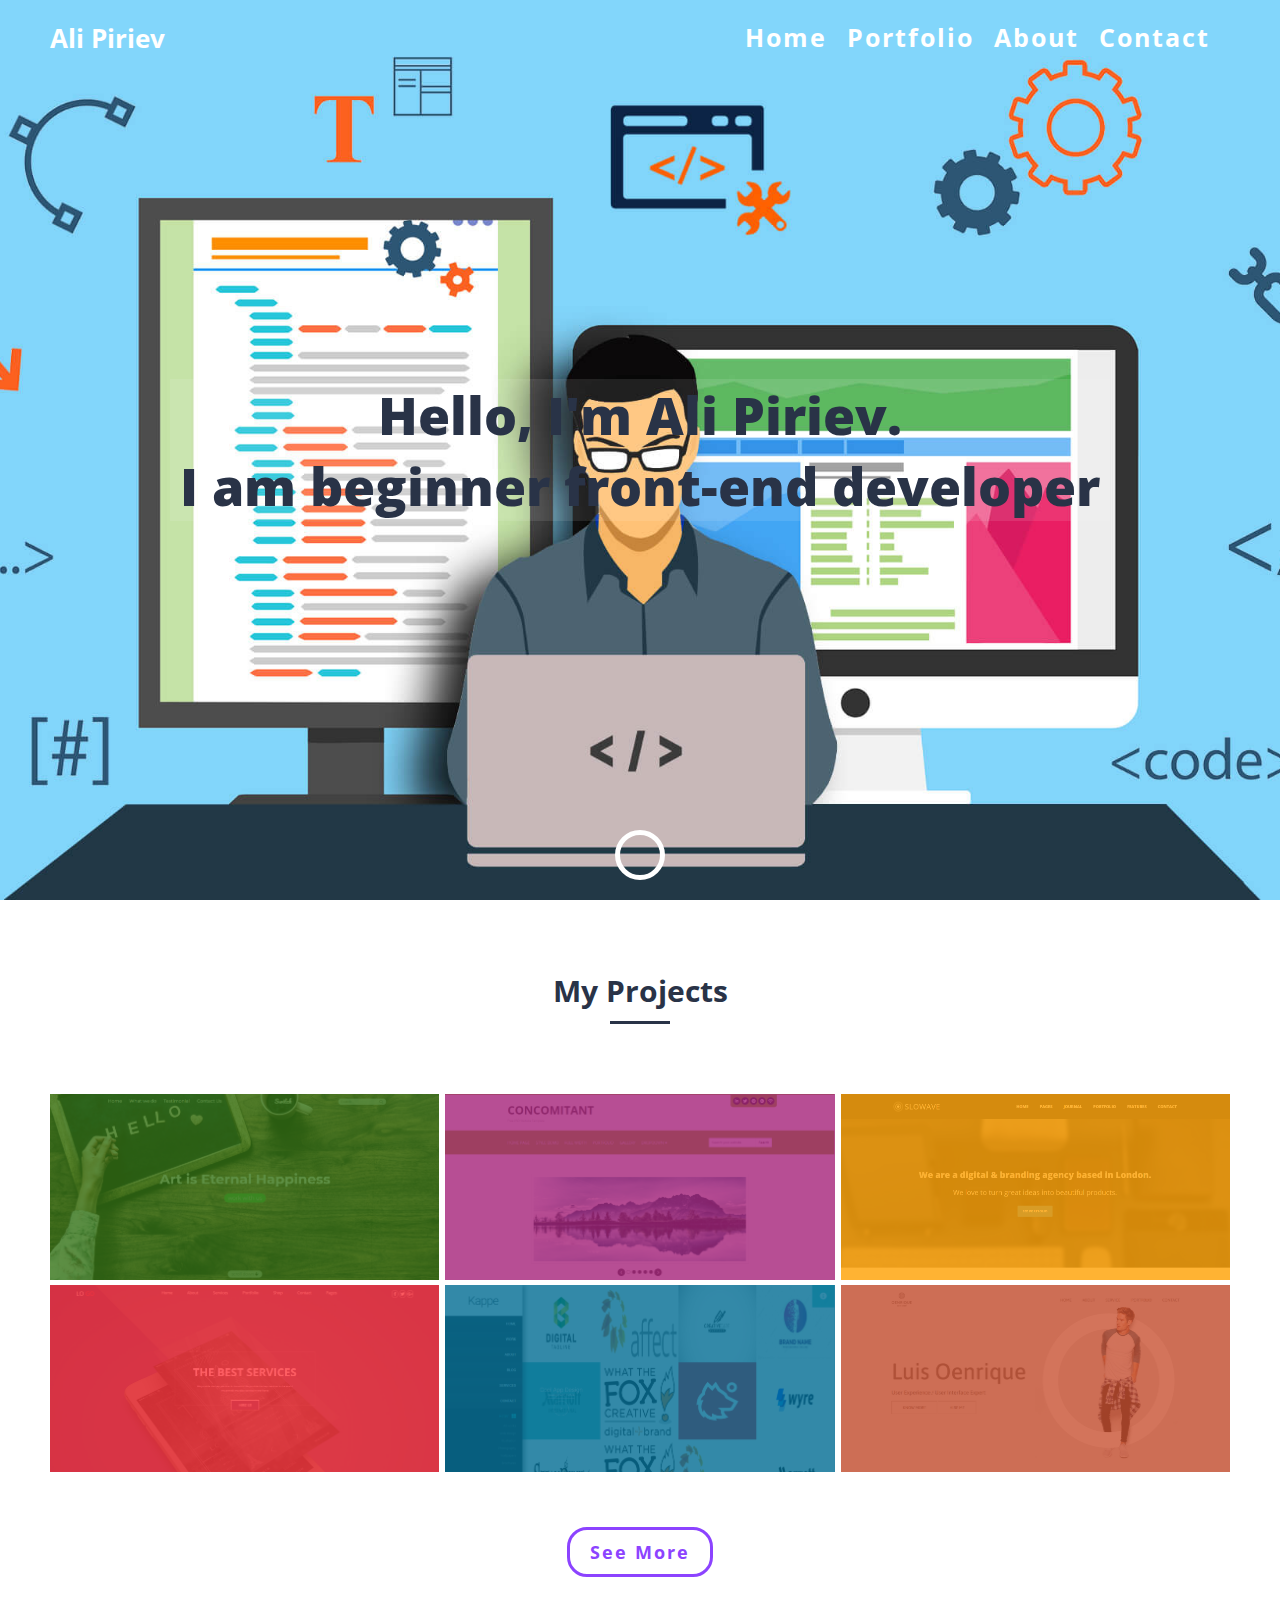
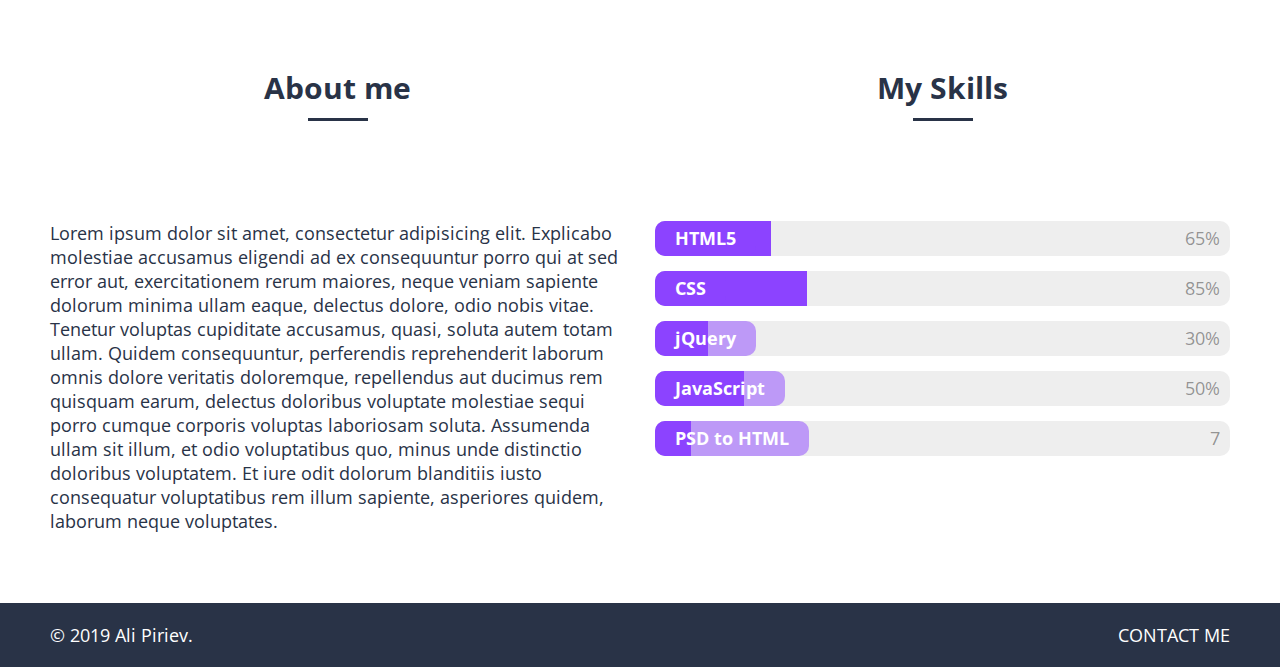
==== index.html @ 8afa1a39 "add new web page" ====
<!DOCTYPE html>
<html lang="en">
<head>
	<meta charset="UTF-8">
	<title>Portfolio</title>
	<link rel="stylesheet" type="text/css" href="style.css">
	<link rel="stylesheet" href="https://use.fontawesome.com/releases/v5.8.1/css/all.css" integrity="sha384-50oBUHEmvpQ+1lW4y57PTFmhCaXp0ML5d60M1M7uH2+nqUivzIebhndOJK28anvf" crossorigin="anonymous">
	<link href="https://fonts.googleapis.com/css?family=Open+Sans:400,400i,600,600i,700,700i,800,800i" rel="stylesheet">
	<meta name="viewport" content="width=device-width, initial-scale=1">
</head>
<body>
	
	<header class="container">
		<div class="header-top">
			<a href="#" class="logo-link">Ali Piriev</a>
			<div class="toggle">
				<span></span>
				<span></span>
				<span></span>
				<span></span>
			</div>
			<nav class="top-nav">
				<a href="index.html" class="nav-link">Home</a>
				<a href="#prtf" class="nav-link">Portfolio</a>
				<a href="#abt" class="nav-link">About</a>
				<a href="contact.html" class="nav-link">Contact</a>
			</nav>
		</div>
		<nav class="open-nav">
			<a href="index.html" class="nav-link">Home</a>
			<a href="#prtf" class="nav-link">Portfolio</a>
			<a href="#abt" class="nav-link">About</a>
			<a href="contact.html" class="nav-link">Contact</a>
		</nav>
	</header>
	
	<section class="home">
		<h1>Hello, I'm Ali Piriev.<br>I am beginner front-end developer</h1>
		<button class="scroll-btn scroll-down" tittle="got to down"><i class="fas fa-angle-down"></i></button>
	</section>

	<section class="portfolio container" id="prtf">
		<h2>My Projects</h2>
		<div class="portfolio-list">
			<div class="portfolio-item">
				<img src="img/Untitledddd.png">
				<a href="https://codepen.io/ali-piriev/full/axgxPW" class="portfolio-link" target="_blank">Visit Website</a>
				<div class="portfolio-overlay"></div>
			</div>
			<div class="portfolio-item">
				<img src="img/portf-img-7.png">
				<a href="https://codepen.io/ali-piriev/full/byVWJj" class="portfolio-link" target="_blank">Visit Website</a>
				<div class="portfolio-overlay"></div>
			</div>
			<div class="portfolio-item">
				<img src="img/portf-img-4.png">
				<a href="https://codepen.io/ali-piriev/full/wZEmBW" class="portfolio-link" target="_blank">Visit Website</a>
				<div class="portfolio-overlay"></div>
			</div>
			<div class="portfolio-item">
				<img src="img/portf-img-2.png">
				<a href="https://codepen.io/ali-piriev/full/bJxYOY" class="portfolio-link" target="_blank">Visit Website</a>
				<div class="portfolio-overlay"></div>
			</div>
			<div class="portfolio-item">
				<img src="img/portf-img-3.png">
				<a href="https://codepen.io/ali-piriev/full/QPVQbL" class="portfolio-link" target="_blank">Visit Website</a>
				<div class="portfolio-overlay"></div>
			</div>
			<div class="portfolio-item">
				<img src="img/portf-img-5.png">
				<a href="https://codepen.io/ali-piriev/full/QPVqgj" class="portfolio-link" target="_blank">Visit Website</a>
				<div class="portfolio-overlay"></div>
			</div>
			<div class="portfolio-item">
				<img src="img/portf-img-6.png">
				<a href="https://codepen.io/ali-piriev/full/vMzpeJ" class="portfolio-link" target="_blank">Visit Website</a>
				<div class="portfolio-overlay"></div>
			</div>
			<div class="portfolio-item">
				<img src="img/portf-img-1.png">
				<a href="https://codepen.io/ali-piriev/full/vMzdLa" class="portfolio-link" target="_blank">Visit Website</a>
				<div class="portfolio-overlay"></div>
			</div>
			<div class="portfolio-item">
				<img src="img/portf-img-3.png">
				<a href="#" class="portfolio-link" target="_blank">Visit Website</a>
				<div class="portfolio-overlay"></div>
			</div>
			
		</div>
		<div>
			<a class="portfolio-btn" id="more" onclick="seeBtn('more')">See More</a>
			<a class="portfolio-btn" id="less" onclick="seeBtn('less')">See Less</a>
		</div>
	</section>

	<section class="about container" id="abt">
		<div>
			<h2>About me</h2>
			<p>Lorem ipsum dolor sit amet, consectetur adipisicing elit. Explicabo molestiae accusamus eligendi ad ex consequuntur porro qui at sed error aut, exercitationem rerum maiores, neque veniam sapiente dolorum minima ullam eaque, delectus dolore, odio nobis vitae. Tenetur voluptas cupiditate accusamus, quasi, soluta autem totam ullam. Quidem consequuntur, perferendis reprehenderit laborum omnis dolore veritatis doloremque, repellendus aut ducimus rem quisquam earum, delectus doloribus voluptate molestiae sequi porro cumque corporis voluptas laboriosam soluta. Assumenda ullam sit illum, et odio voluptatibus quo, minus unde distinctio doloribus voluptatem. Et iure odit dolorum blanditiis iusto consequatur voluptatibus rem illum sapiente, asperiores quidem, laborum neque voluptates.	
			</p>
		</div>
		<div>
			<h2>My Skills</h2>
			<div class="skillbar-container">
				<div class="skillbar" data-percent="65%">
					<div class="skillbar-title">HTML5</div>
					<div class="skillbar-bar" ></div>
					<div class="skillbar-percent">65%</div>
				</div>
				<div class="skillbar" data-percent="85%">
					<div class="skillbar-title">CSS</div>
					<div class="skillbar-bar" ></div>
					<div class="skillbar-percent">85%</div>
				</div>
				<div class="skillbar" data-percent="30%">
					<div class="skillbar-title">jQuery</div>
					<div class="skillbar-bar" ></div>
					<div class="skillbar-percent">30%</div>
				</div>
				<div class="skillbar" data-percent="50%">
					<div class="skillbar-title">JavaScript</div>
					<div class="skillbar-bar" ></div>
					<div class="skillbar-percent">50%</div>
				</div>
				<div class="skillbar" data-percent="20%">
					<div class="skillbar-title">PSD to HTML</div>
					<div class="skillbar-bar" ></div>
					<div class="skillbar-percent"><p class="count">20</p></div>
				</div>
			</div>
		</div>
	</section>
	
	<footer>
		<div class="footer container">
			<p>© 2019 Ali Piriev.</p>
			<a href="contact.html">Contact me</a>
		</div>
	</footer>
	
	<button class="scroll-btn scroll-top"><i class="fas fa-angle-up"></i></button>
	<script src="https://cdnjs.cloudflare.com/ajax/libs/jquery/3.4.0/jquery.min.js"></script>
	<script type="text/javascript" src="script.js"></script>
	<script type="text/javascript" src="seeBtn.js"></script>
</body>
</html>
---- style.css ----
/*
rgb(45, 86, 116)  - black blue
rgb(223, 224, 233) - gray white
rgb(17, 169, 221) - blue
*/
*{
	padding: 0;
	margin: 0;
	box-sizing: border-box;
}
body{
	font-size: 18px;
	font-family: 'Open Sans', sans-serif;
	color: rgb(41, 51, 71);
}
h1{
	font-size: 52px;
	font-weight: 800;
	color: rgb(41, 51, 71);
	padding: 0 10px;
	background-color: rgba(255,255,255,0.1);
}
h2{
	text-align: center;
	margin-bottom: 20px;
	color: rgb(41, 51, 71);
	font-size: 30px;
	font-weight: bold;
}
h2:after{
	content: '';
	display: block;
	width: 60px;
	height: 3px;
	background-color: rgb(41, 51, 71);
	margin: 10px auto 0;
}
.container{
	width: 100%;
	max-width: 1366px;
	margin: 0 auto;
	padding: 20px 50px;
}

.scroll-btn{
	outline: none;
	cursor: pointer;
	font-size: 30px;
	color: rgb(223, 224, 233);
	height: 50px;
	width: 50px;
	border-radius: 50%;
	background-color: rgba(0,0,0,0);
}
.scroll-down{
	position: absolute;
	bottom: 20px;
	left: 50%;
	color: #fff;
	border:5px solid #fff;
	transform: translate(-50%,0);
	transition: 0.5s;
}
.scroll-down:hover{
	color: rgb(140, 67, 255);
	border:5px solid rgb(140, 67, 255);
}
.scroll-top{
	display: none;
	position: fixed;
	color: rgb(140, 67, 255);
	border:5px solid rgb(140, 67, 255);
	bottom: 80px;
	right: 50px;
	z-index: 99;
}

/*Home*/
.home{
	position: relative;
	height: 100vh;
	display: flex;
	justify-content: center;
	align-items: center;
	text-align: center;
	background-image: url(img/header-bg.jpg);
	background-size: cover;
	background-position: center;
	background-repeat: no-repeat;
}

/*Header*/
header{
	position: absolute;
	top: 0;
	left: 0;
	bottom: 0;
	right: 0;
	z-index: 99;
	height: 80px;
	transition: 2s;

	display: flex;
	flex-direction: column;
	justify-content: space-between;
}
.header-open{
	height: 100vh;
	background-color: rgba(140, 67, 255,0.9);
}
.header-top{
	display: flex;
	justify-content: space-between;
}
.logo-link{
	font-size: 26px;
	text-decoration: none;
	color: #fff;
	font-weight: bold;
}
.toggle{
	display: none;
	width: 45px;	
	height: 35px;
	position: relative;
	cursor: pointer;
}
.toggle span{
	display: block;
	position: absolute;
	height: 9px;
	width: 100%;
	background: #fff;
	border-radius: 9px;	
	left: 0;
	transform: rotate(0deg);
	transition: 2s ease-in-out;
}
.toggle span:nth-child(1){
	top: 0;
}
.toggle span:nth-child(2), .toggle span:nth-child(3){
	top: 13px;
}
.toggle span:nth-child(4){
	top: 26px;
}
.toggle-open .toggle span:nth-child(1){
	top: 18px;
	width: 0%;
	left: 50%;
}
.toggle-open .toggle span:nth-child(2){
	transform: rotate(45deg);
}
.toggle-open .toggle span:nth-child(3){
	transform: rotate(-45deg);
}
.toggle-open .toggle span:nth-child(4){
	top: 18px;
	width: 0%;
	left: 50%;
}

.top-nav{
	display: flex;
}
.nav-link{
	text-decoration: none;
	display: block;
	text-align: center;
	color: #fff;
	font-size: 25px;
	font-weight: bold;
	letter-spacing: 2px;
	transition: 1s;
}
.nav-link:hover{
	color: rgb(140, 67, 255);
}
.top-nav .nav-link{
	margin-right: 20px;
}
.open-nav{
	display: none;
	margin-bottom: 50%;
	transform: translate(0,-25%);
}
.open-nav .nav-link{
	margin-bottom: 20px;
}
.open-nav .nav-link:hover{
	color:rgba(255,255,255,0.5);
}
/*Portfolio*/
.portfolio{
	display: flex;
	flex-direction: column;
	justify-content: space-between;
	align-items: center;
	margin-top: 50px;
}


.portfolio-list{
	display: flex;
	justify-content: space-between;
	flex-wrap: wrap;
	margin: 50px 0;
}
.portfolio-item{
	display: none;
	position: relative;
	width:calc( (100% / 3) - 4px);
	margin-bottom: 5px;
	cursor: pointer;
}
.portfolio-item img{
	display: block;
	width: 100%;
	height: 100%;
}
.portfolio-overlay{
	position: absolute;
	top: 0;
	bottom: 0;
	left: 0;
	right: 0;
	z-index: 10;
}
.portfolio-item:hover .portfolio-overlay{
	display: none;
}
.portfolio-item:hover .portfolio-link{
	display: block;
}

.portfolio-link{
	position: absolute;
	display: none;
	bottom: 20px;
	left: 50%;
	transform: translate(-50%,0);
	padding: 10px 20px;
	background-color: #fff;
	border: 3px solid rgb(140, 67, 255);
	color:rgb(140, 67, 255);
	border-radius: 20px;
	text-decoration: none;
	letter-spacing: 2px;
	font-weight: bold;
	transition: 1s;
}
.portfolio-link:hover{
	background-color: rgb(140, 67, 255);
	color: #fff;
}
.portfolio-btn{
	cursor: pointer;
	font-weight: bold;
	padding: 10px 20px;
	letter-spacing: 2px;
	font-weight: bold;
	border: 3px solid rgb(140, 67, 255);
	color: rgb(140, 67, 255);
	border-radius: 20px;
	transition: 1s;
}
.portfolio-btn:hover{
	background-color: rgb(140, 67, 255);
	color: #fff;
}


/*About me*/
.about{
	display: flex;
}
.about > div{
	width: 50%;
	padding: 50px 0;
}
.about > div:first-child{
	margin-right: 	30px;
}
.about h2{
	margin-bottom: 100px;
}
.skillbar{
	position: relative;
	width: 100%;
	display: block;
	margin-bottom: 15px;
	background-color: #eee;
	transition: 0.4s linear;
	transition-property: width, background-color;
	border-radius: 10px;
}
.skillbar-title{
	position:absolute;
	top: 0;
	left: 0;
	font-weight: bold;
	color: #fff;
	background-color: rgba(140, 67, 255,0.5);
	line-height: 35px;
	padding: 0 20px;
	border-radius: 10px;
}

.skillbar-bar{
	height: 35px;
	width: 0;
	background: rgb(140, 67, 255) ;
	border-top-left-radius: 10px;
	border-bottom-left-radius: 10px;
}
.skillbar-percent{
	position: absolute;
	right: 10px;
	top: 0;
	height: 35px;
	line-height: 35px;
	color: rgba(0,0,0,0.4);
}
.makeup{
	display: flex;
	align-items: center;
}

footer{

	background-color: rgb(41, 51, 71);
}
.footer{
	display: flex;	
	justify-content: space-between;
	align-items: center;
}
footer p{
	color: #fff;
}
footer a{
	text-transform: uppercase;
	text-decoration: none;
	color: #fff;
}
footer a:hover{
	color: rgb(140, 67, 255);
}



/*Contact*/
.contact{
	background-color: rgba(210, 77, 87,0.9);
	height: 100vh;
	display: flex;
	flex-direction: column;
	justify-content: center;
	align-items: center;
	color: #fff;
}

.contact .top-nav .nav-link:hover{
	color: #fff;
	padding-bottom: 10px;
	border-bottom: 2px solid #fff;
}
.contact h2{
	font-size: 65px;
	color: #fff;
}
.contact h2:after{
	background-color: #fff;
	width: 150px;
}
.email-text{
	margin: 50px 0;
	font-size: 35px;
}
.social{
	display: flex;
}
.social-link{
	display: flex;
	justify-content: center;
	align-items: center;
	width: 100px;
	height: 100px;
	text-decoration: none;
	color: #fff;
	color: rgb(223, 224, 233);
	margin-left: 20px;
	font-size: 45px;
	border: 5px solid #fff;
	border-radius: 50%;
	transition: 0.4s;
}
.social-link:first-child{
	margin-left: 0;
}
.social-link:hover{
	background-color: #fff;
	color: rgba(210, 77, 87,0.9);
}



/*Media*/

/* lg-размер (<=1199px) */
@media (max-width: 1199px) {
  .portfolio-item{
  	width: calc((100% / 2) - 2px );
  }
}
 
/* md-размер (<=991px) */
@media (max-width: 991px) {
	.about{
		flex-direction: column;
	}
	.about h2{
	margin-bottom: 20px;
	}
  .about > div{
  	width:100%;
  }
   .about > div:first-child{
	margin-right: 	0px;
	}
  .toggle{
		display: inline-block;
	}
	.top-nav{
		display: none;
	}
}
 
/* sm-размер (<=768px) */
@media (max-width: 767px) { 
	.container{
		padding: 20px 20px;
	}
   .portfolio-item{
  	width: 80%;
  	margin: 0 auto;
  	margin-bottom: 3px;
  }
}
 
/* xs-размер (<=575px) */
@media (max-width: 575px) {
	h1{
		font-size: 32px;
	}
	.portfolio{
		margin-top: 0;
	}
   .portfolio-item{
  	width: 100%;
  	margin: 0 auto;
  	margin-bottom: 3px;
  }
  .about > div{
  	text-align: center;
  	padding: 30px 0;
  }
  .about > div:first-child{
	margin-right: 	0px;
	}
	.scroll-top{
		right: 5px;
	}
	.portfolio-link{
	padding: 3px 7px;
	border: 1px solid rgb(140, 67, 255);
	color:rgb(140, 67, 255);
	letter-spacing: 0px;
	font-weight: 400;
	}

	.contact h2{
	font-size: 45px;
	color: #fff;
	}
	.contact h2:after{
		background-color: #fff;
		width: 150px;
	}
	.email-text{
		margin: 50px 0;
		font-size: 25px;
	}
}
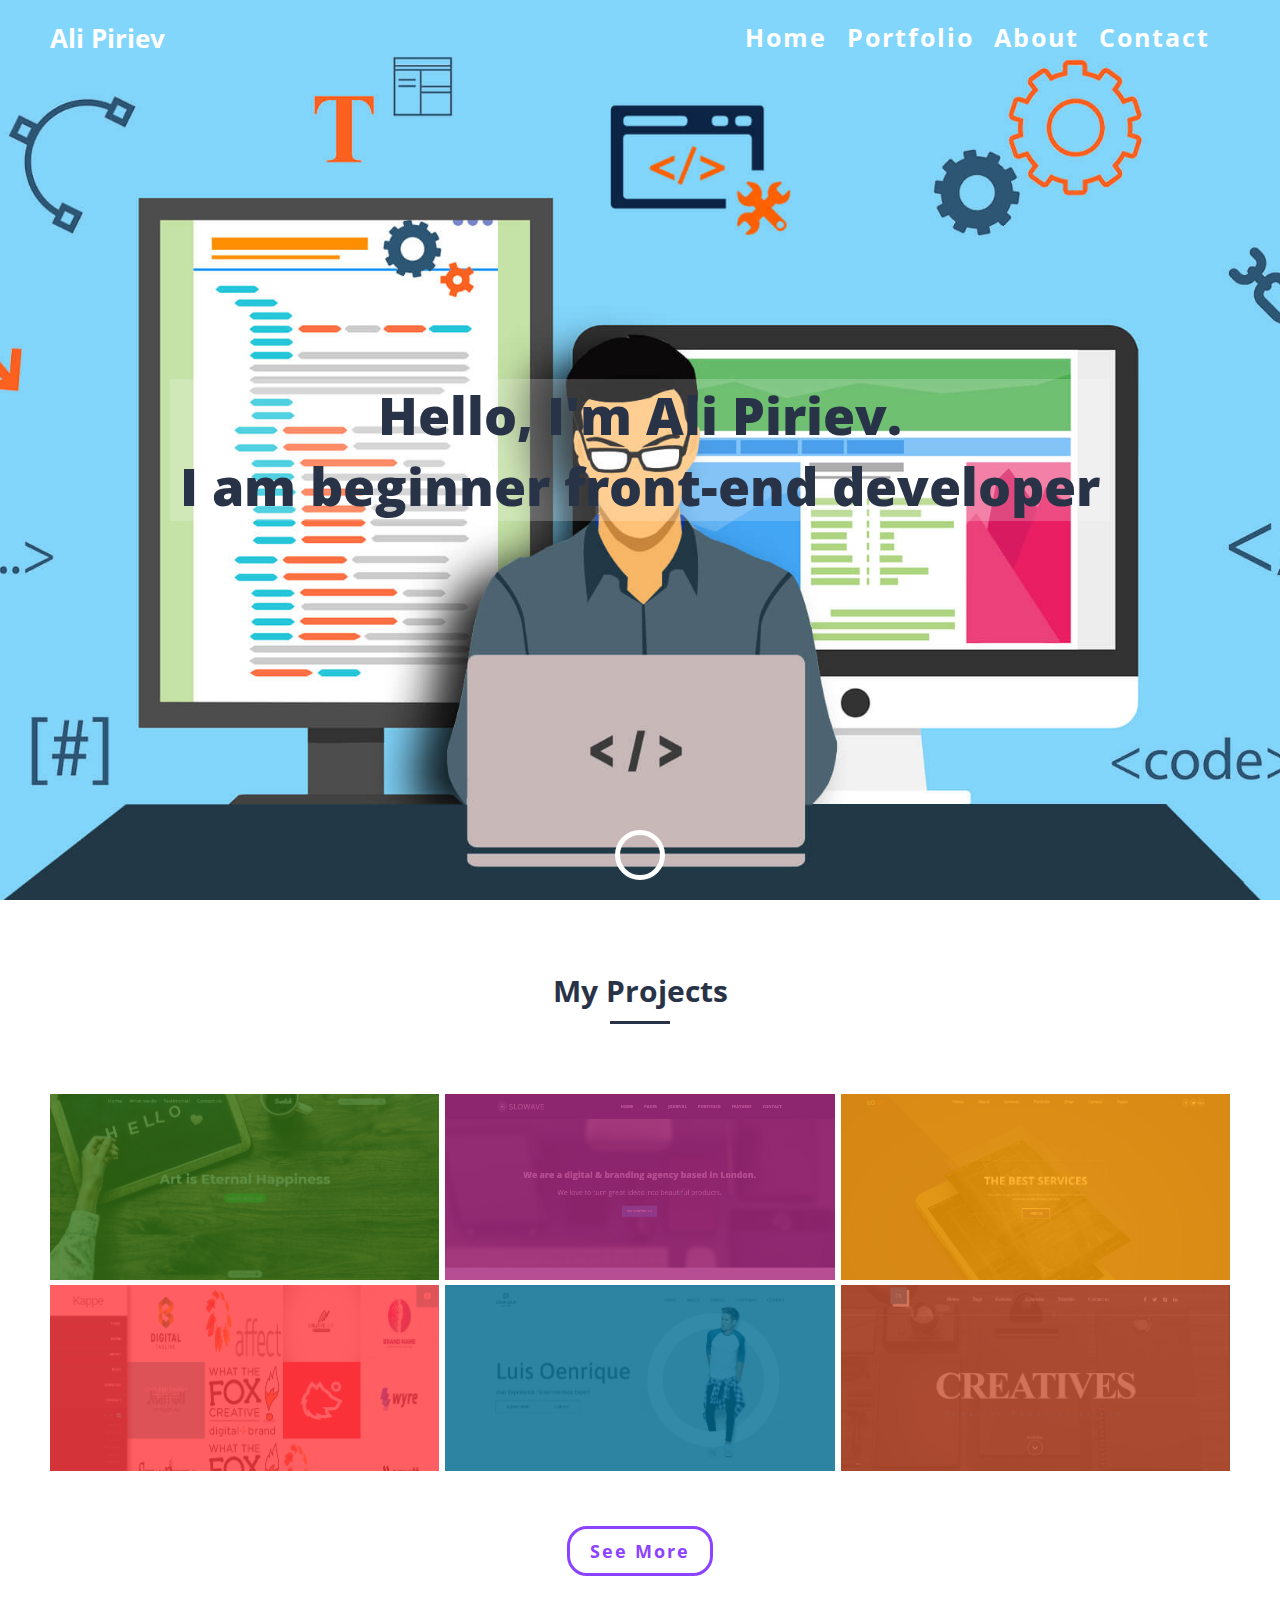
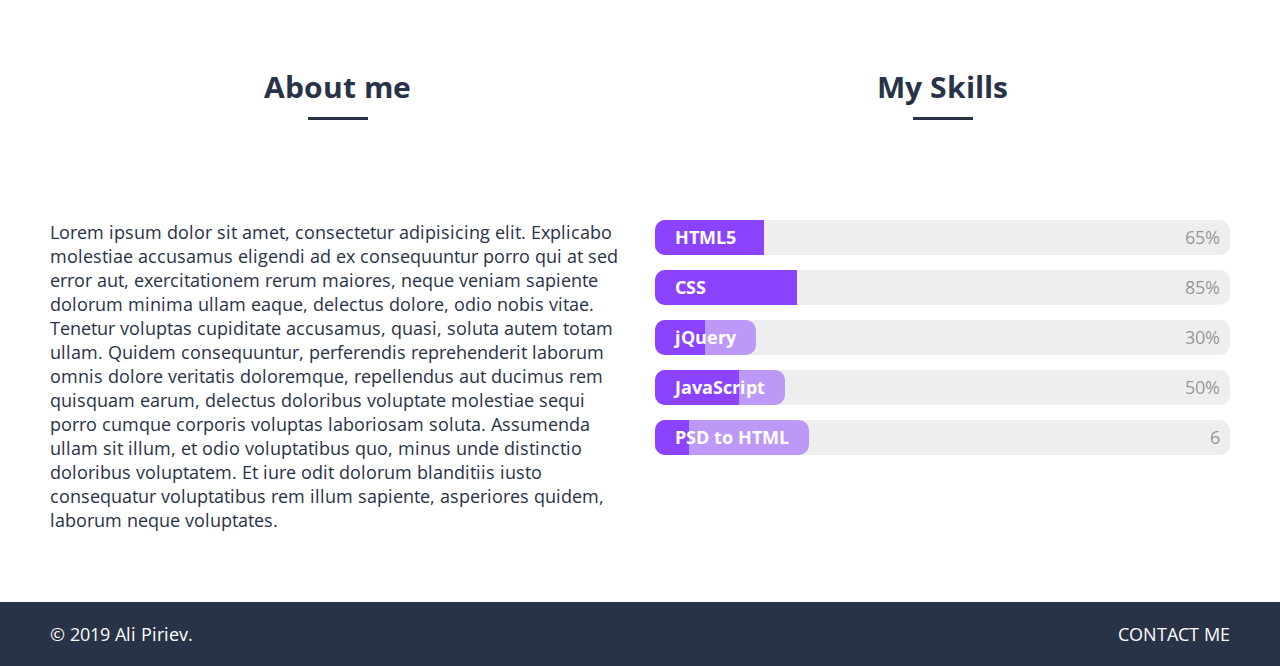
==== commit 4d6fb9d3: "correct h1" ====
--- a/index.html
+++ b/index.html
@@ -48,11 +48,6 @@
 				<div class="portfolio-overlay"></div>
 			</div>
 			<div class="portfolio-item">
-				<img src="img/portf-img-7.png">
-				<a href="https://codepen.io/ali-piriev/full/byVWJj" class="portfolio-link" target="_blank">Visit Website</a>
-				<div class="portfolio-overlay"></div>
-			</div>
-			<div class="portfolio-item">
 				<img src="img/portf-img-4.png">
 				<a href="https://codepen.io/ali-piriev/full/wZEmBW" class="portfolio-link" target="_blank">Visit Website</a>
 				<div class="portfolio-overlay"></div>
@@ -87,7 +82,11 @@
 				<a href="#" class="portfolio-link" target="_blank">Visit Website</a>
 				<div class="portfolio-overlay"></div>
 			</div>
-			
+			<div class="portfolio-item">
+				<img src="img/portf-img-1.png">
+				<a href="#" class="portfolio-link" target="_blank">Visit Website</a>
+				<div class="portfolio-overlay"></div>
+			</div>
 		</div>
 		<div>
 			<a class="portfolio-btn" id="more" onclick="seeBtn('more')">See More</a>
--- a/style.css
+++ b/style.css
@@ -17,8 +17,8 @@
 	font-size: 52px;
 	font-weight: 800;
 	color: rgb(41, 51, 71);
+	background-color: rgba(255,255,255,0.2);
 	padding: 0 10px;
-	background-color: rgba(255,255,255,0.1);
 }
 h2{
 	text-align: center;
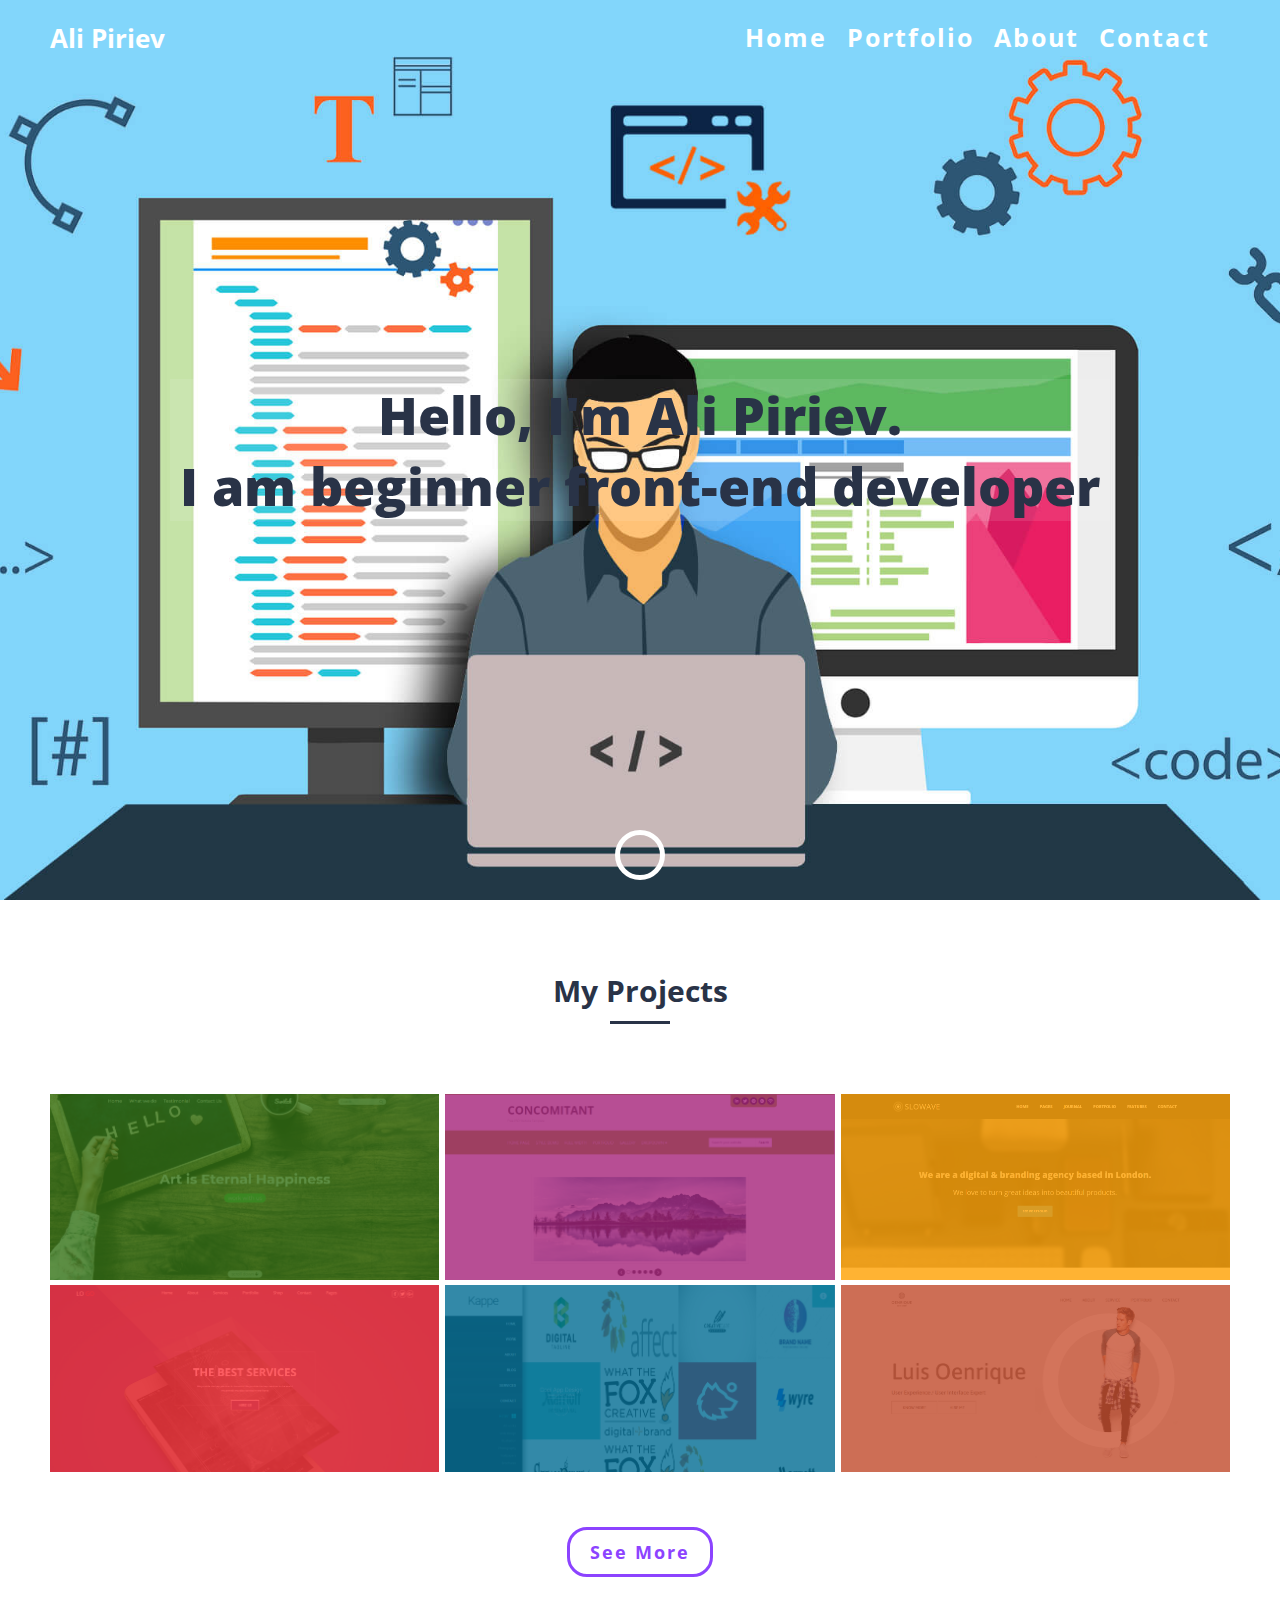
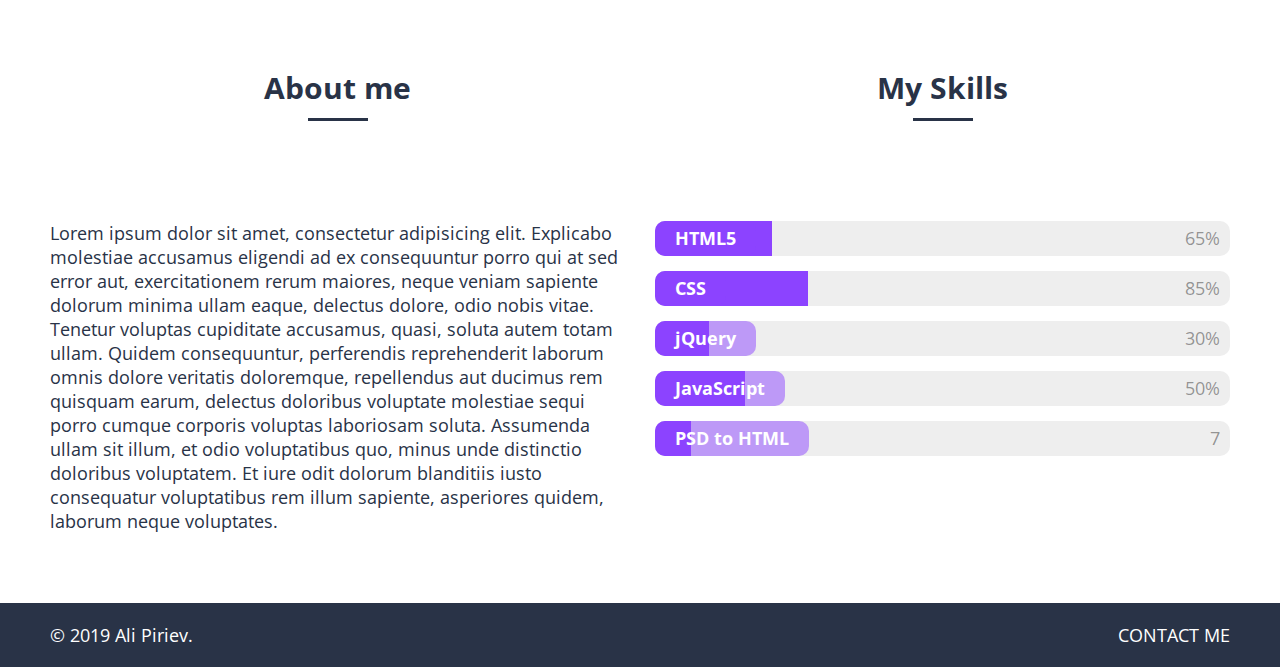
==== commit 212c799e: "update" ====
--- a/index.html
+++ b/index.html
@@ -48,6 +48,11 @@
 				<div class="portfolio-overlay"></div>
 			</div>
 			<div class="portfolio-item">
+				<img src="img/portf-img-7.png">
+				<a href="https://codepen.io/ali-piriev/full/byVWJj" class="portfolio-link" target="_blank">Visit Website</a>
+				<div class="portfolio-overlay"></div>
+			</div>
+			<div class="portfolio-item">
 				<img src="img/portf-img-4.png">
 				<a href="https://codepen.io/ali-piriev/full/wZEmBW" class="portfolio-link" target="_blank">Visit Website</a>
 				<div class="portfolio-overlay"></div>
@@ -82,11 +87,7 @@
 				<a href="#" class="portfolio-link" target="_blank">Visit Website</a>
 				<div class="portfolio-overlay"></div>
 			</div>
-			<div class="portfolio-item">
-				<img src="img/portf-img-1.png">
-				<a href="#" class="portfolio-link" target="_blank">Visit Website</a>
-				<div class="portfolio-overlay"></div>
-			</div>
+			
 		</div>
 		<div>
 			<a class="portfolio-btn" id="more" onclick="seeBtn('more')">See More</a>
--- a/style.css
+++ b/style.css
@@ -17,8 +17,8 @@
 	font-size: 52px;
 	font-weight: 800;
 	color: rgb(41, 51, 71);
-	background-color: rgba(255,255,255,0.2);
 	padding: 0 10px;
+	background-color: rgba(255,255,255,0.1);
 }
 h2{
 	text-align: center;
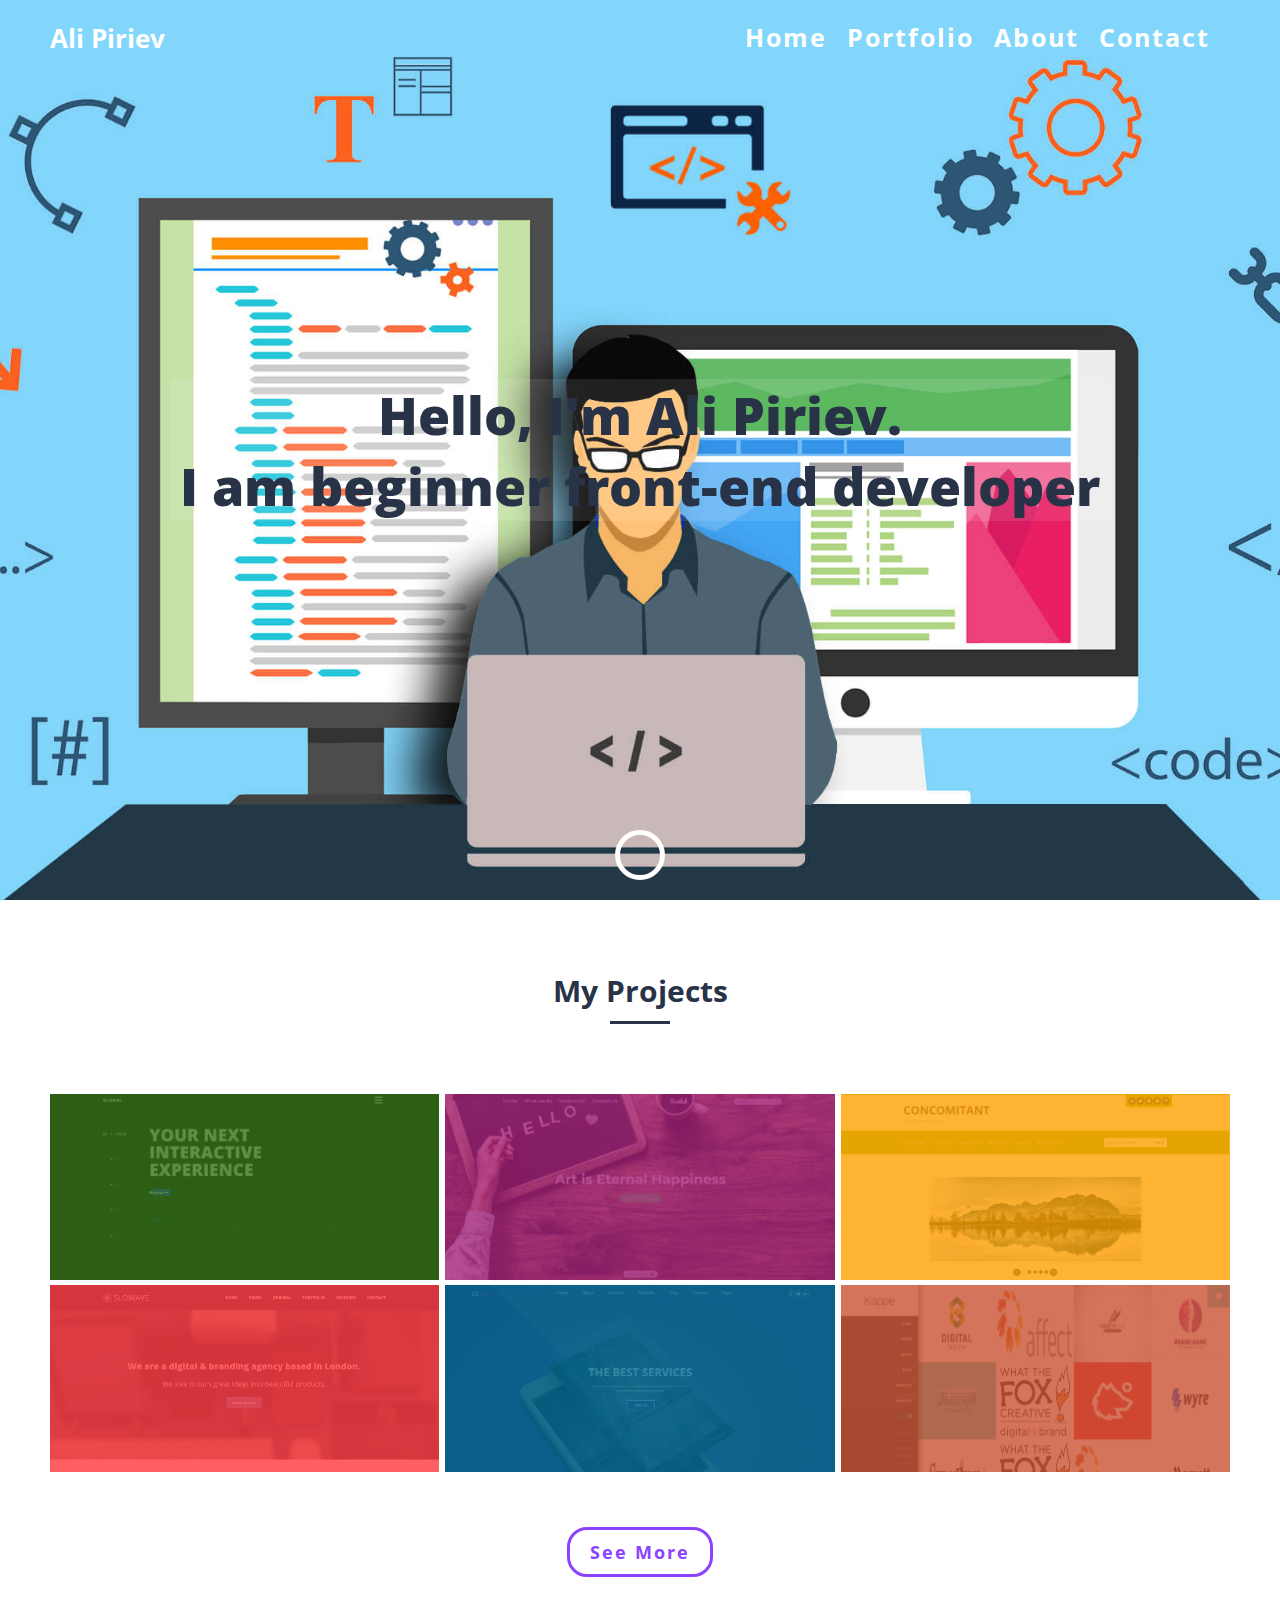
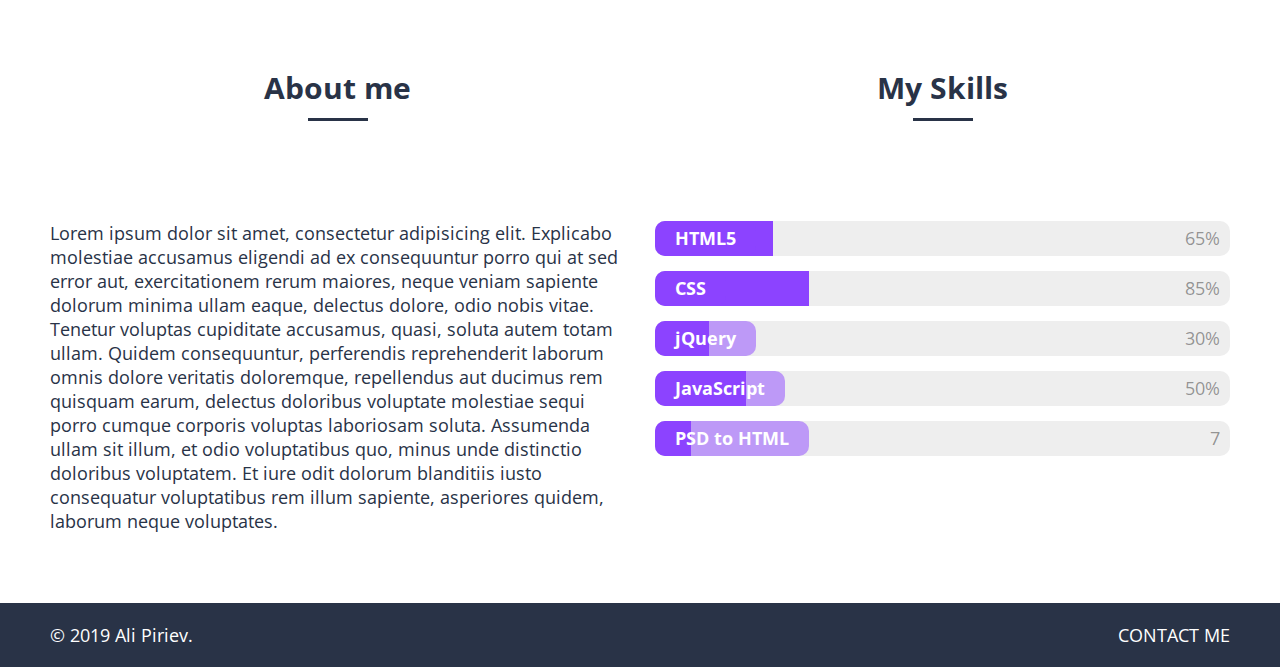
==== commit 7ae735f6: "add page" ====
--- a/index.html
+++ b/index.html
@@ -43,6 +43,11 @@
 		<h2>My Projects</h2>
 		<div class="portfolio-list">
 			<div class="portfolio-item">
+				<img src="img/portf-img-8.png">
+				<a href="https://codepen.io/ali-piriev/full/OYpqqP" class="portfolio-link" target="_blank">Visit Website</a>
+				<div class="portfolio-overlay"></div>
+			</div>
+			<div class="portfolio-item">
 				<img src="img/Untitledddd.png">
 				<a href="https://codepen.io/ali-piriev/full/axgxPW" class="portfolio-link" target="_blank">Visit Website</a>
 				<div class="portfolio-overlay"></div>
@@ -80,11 +85,6 @@
 			<div class="portfolio-item">
 				<img src="img/portf-img-1.png">
 				<a href="https://codepen.io/ali-piriev/full/vMzdLa" class="portfolio-link" target="_blank">Visit Website</a>
-				<div class="portfolio-overlay"></div>
-			</div>
-			<div class="portfolio-item">
-				<img src="img/portf-img-3.png">
-				<a href="#" class="portfolio-link" target="_blank">Visit Website</a>
 				<div class="portfolio-overlay"></div>
 			</div>
 			
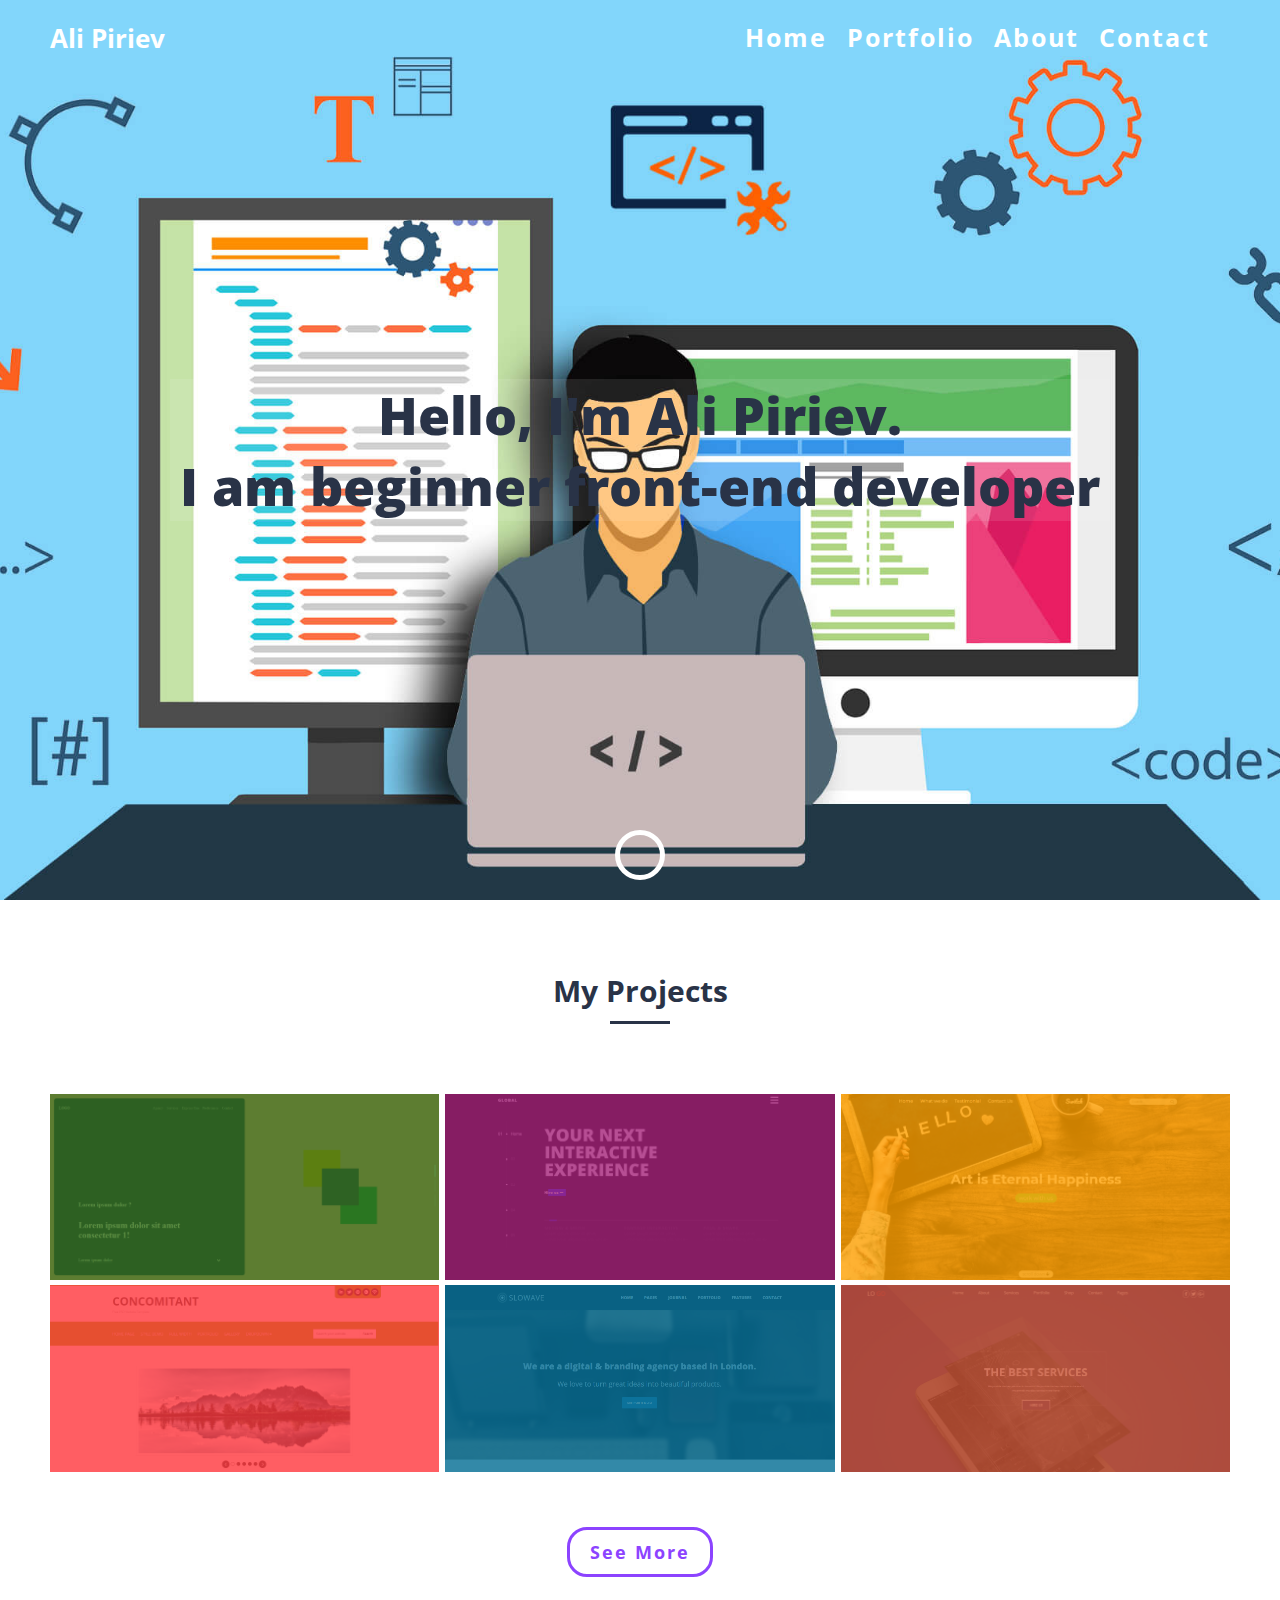
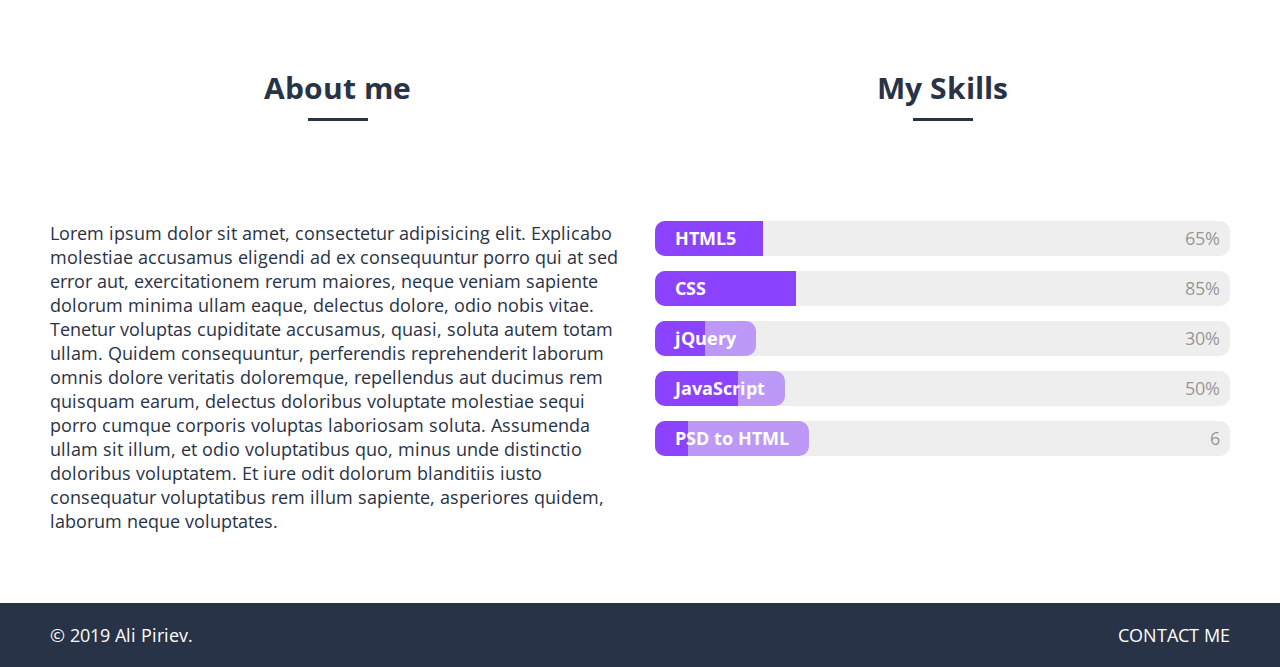
==== commit efb50f50: "add page" ====
--- a/index.html
+++ b/index.html
@@ -42,6 +42,11 @@
 	<section class="portfolio container" id="prtf">
 		<h2>My Projects</h2>
 		<div class="portfolio-list">
+			<div class="portfolio-item">
+				<img src="img/portf-img-9.png">
+				<a href="https://codepen.io/ali-piriev/full/LoQyqB" class="portfolio-link" target="_blank">Visit Website</a>
+				<div class="portfolio-overlay"></div>
+			</div>
 			<div class="portfolio-item">
 				<img src="img/portf-img-8.png">
 				<a href="https://codepen.io/ali-piriev/full/OYpqqP" class="portfolio-link" target="_blank">Visit Website</a>
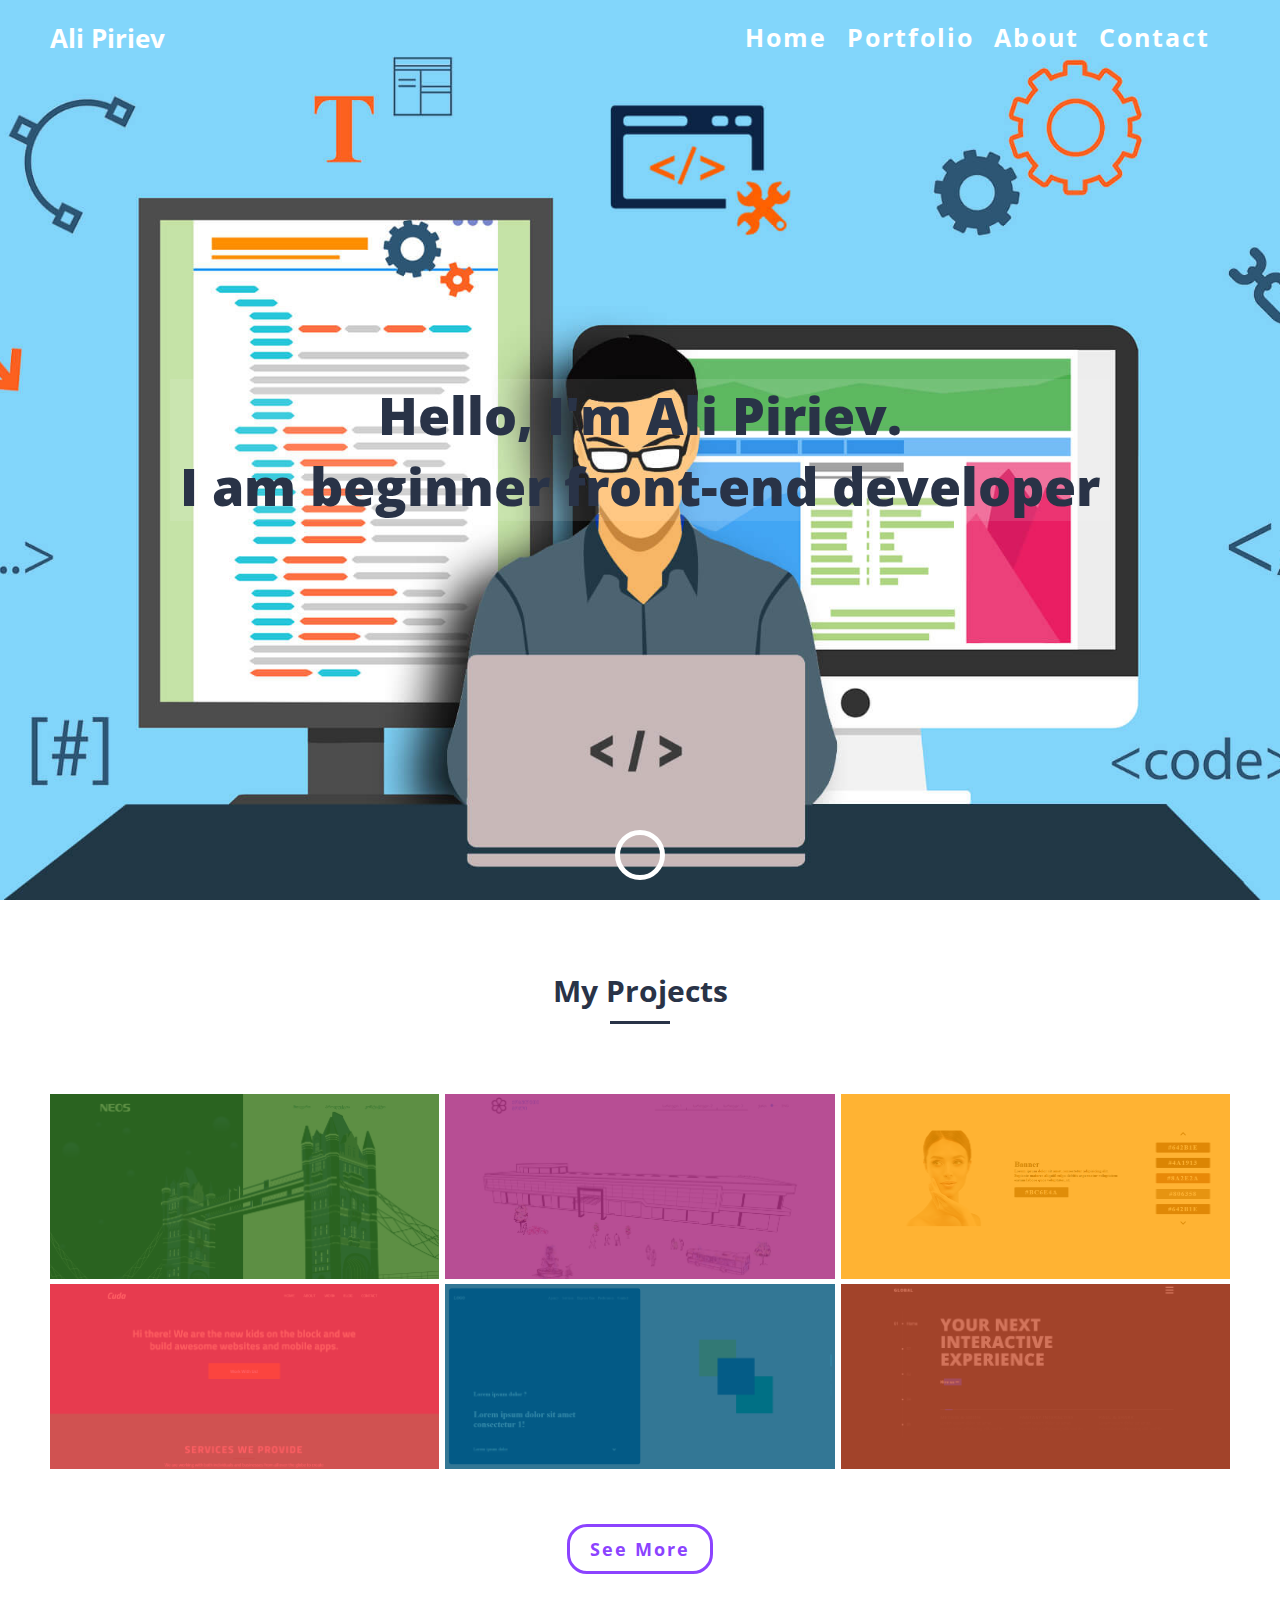
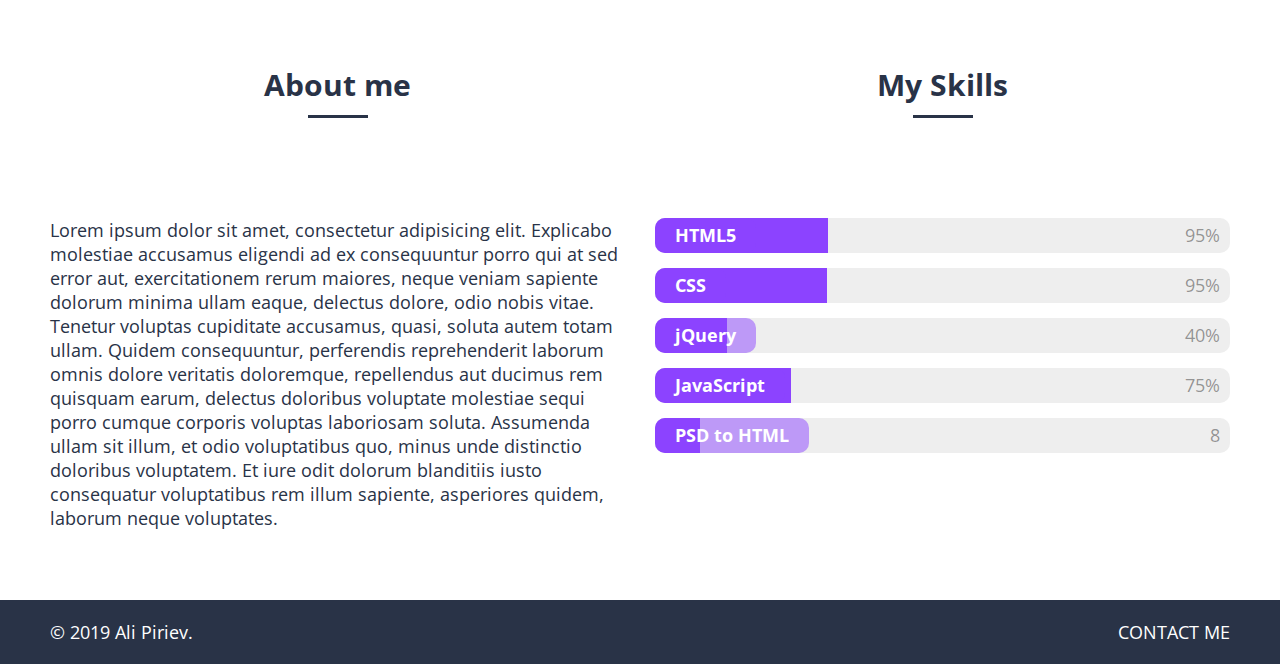
==== commit e4059543: "add sites" ====
--- a/index.html
+++ b/index.html
@@ -42,6 +42,26 @@
 	<section class="portfolio container" id="prtf">
 		<h2>My Projects</h2>
 		<div class="portfolio-list">
+			<div class="portfolio-item">
+				<img src="img/portf-img-12.png">
+				<a href="https://piriali.github.io/neos/" class="portfolio-link" target="_blank">Visit Website</a>
+				<div class="portfolio-overlay"></div>
+			</div>
+			<div class="portfolio-item">
+				<img src="img/portf-img-13.png">
+				<a href="https://piriali.github.io/logika/" class="portfolio-link" target="_blank">Visit Website</a>
+				<div class="portfolio-overlay"></div>
+			</div>
+			<div class="portfolio-item">
+				<img src="img/portf-img-14.png">
+				<a href="https://piriali.github.io/hairbanner/" class="portfolio-link" target="_blank">Visit Website</a>
+				<div class="portfolio-overlay"></div>
+			</div>
+			<div class="portfolio-item">
+				<img src="img/portf-img-10.png">
+				<a href="https://piriali.github.io/cuda/" class="portfolio-link" target="_blank">Visit Website</a>
+				<div class="portfolio-overlay"></div>
+			</div>
 			<div class="portfolio-item">
 				<img src="img/portf-img-9.png">
 				<a href="https://codepen.io/ali-piriev/full/LoQyqB" class="portfolio-link" target="_blank">Visit Website</a>
@@ -109,30 +129,30 @@
 		<div>
 			<h2>My Skills</h2>
 			<div class="skillbar-container">
-				<div class="skillbar" data-percent="65%">
+				<div class="skillbar" data-percent="95%">
 					<div class="skillbar-title">HTML5</div>
 					<div class="skillbar-bar" ></div>
-					<div class="skillbar-percent">65%</div>
+					<div class="skillbar-percent">95%</div>
 				</div>
-				<div class="skillbar" data-percent="85%">
+				<div class="skillbar" data-percent="95%">
 					<div class="skillbar-title">CSS</div>
 					<div class="skillbar-bar" ></div>
-					<div class="skillbar-percent">85%</div>
+					<div class="skillbar-percent">95%</div>
 				</div>
-				<div class="skillbar" data-percent="30%">
+				<div class="skillbar" data-percent="40%">
 					<div class="skillbar-title">jQuery</div>
 					<div class="skillbar-bar" ></div>
-					<div class="skillbar-percent">30%</div>
+					<div class="skillbar-percent">40%</div>
 				</div>
-				<div class="skillbar" data-percent="50%">
+				<div class="skillbar" data-percent="75%">
 					<div class="skillbar-title">JavaScript</div>
 					<div class="skillbar-bar" ></div>
-					<div class="skillbar-percent">50%</div>
+					<div class="skillbar-percent">75%</div>
 				</div>
-				<div class="skillbar" data-percent="20%">
+				<div class="skillbar" data-percent="25%">
 					<div class="skillbar-title">PSD to HTML</div>
 					<div class="skillbar-bar" ></div>
-					<div class="skillbar-percent"><p class="count">20</p></div>
+					<div class="skillbar-percent"><p class="count">25</p></div>
 				</div>
 			</div>
 		</div>
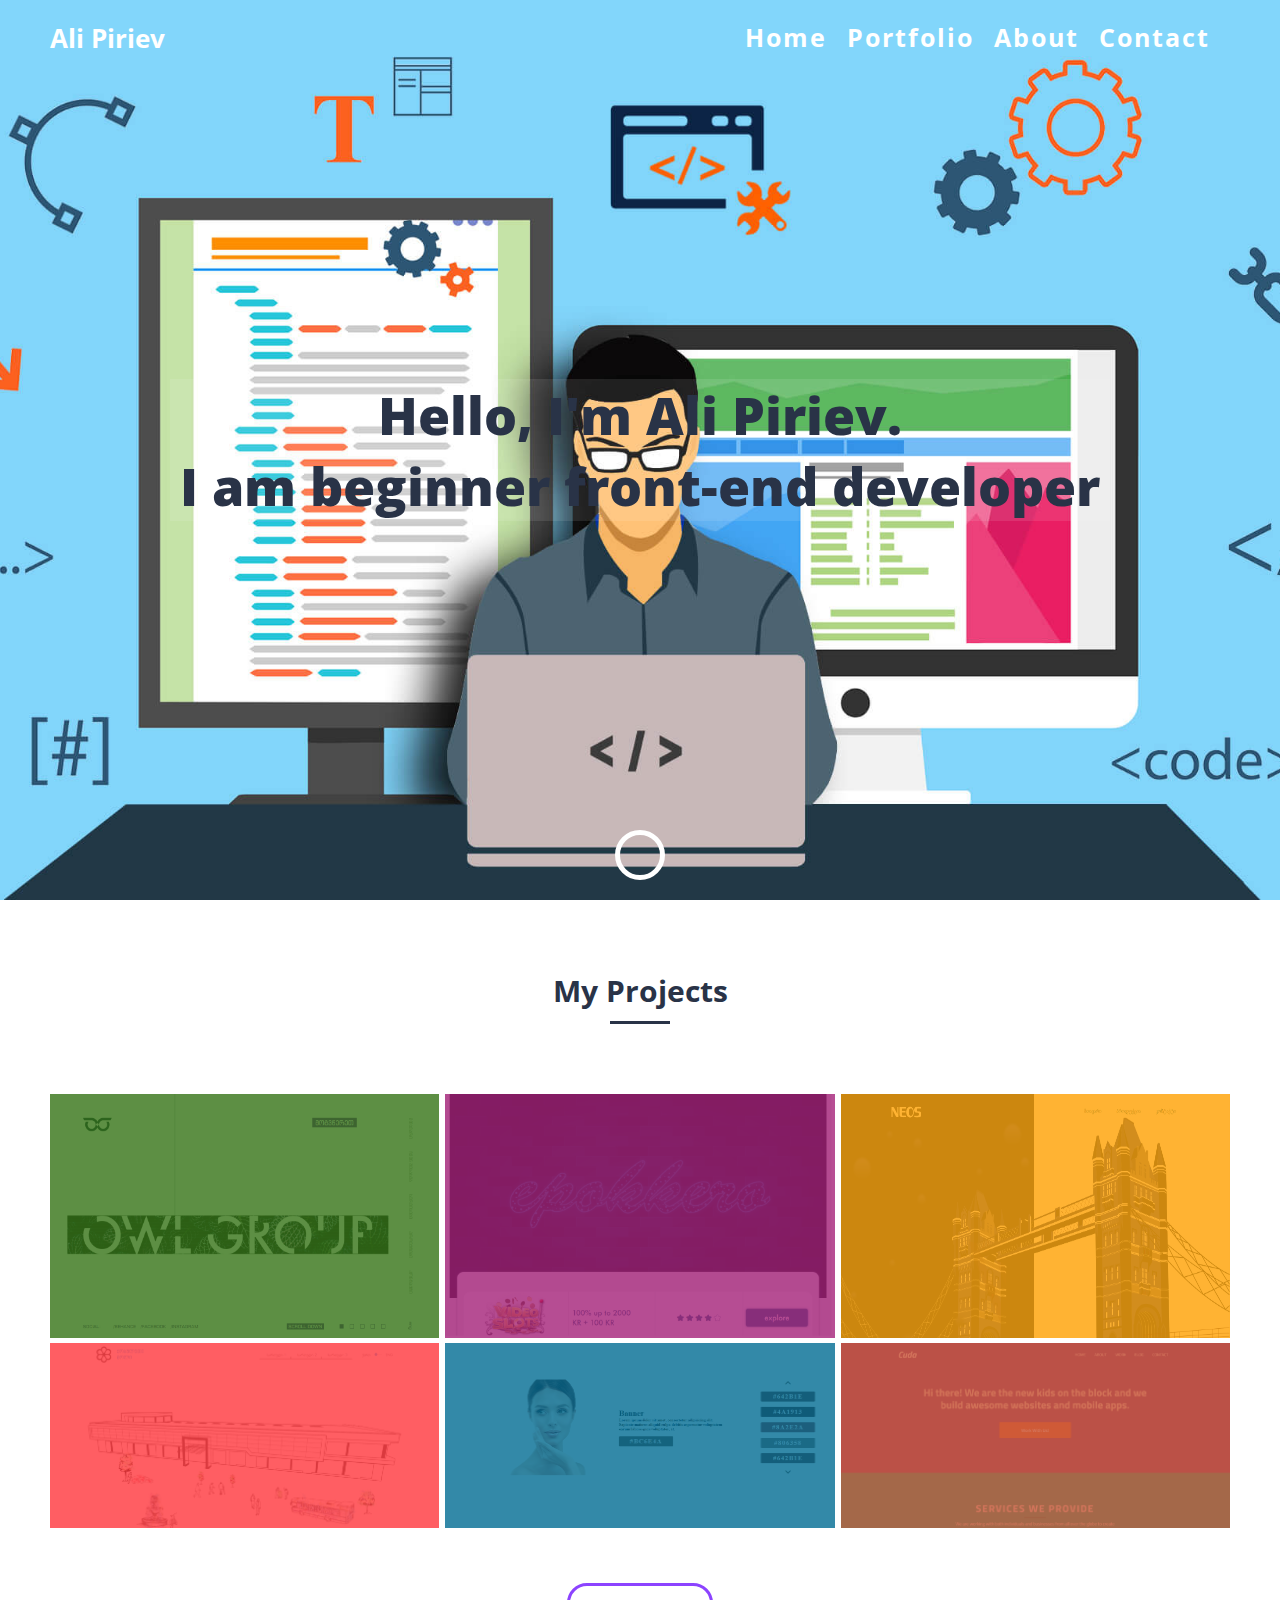
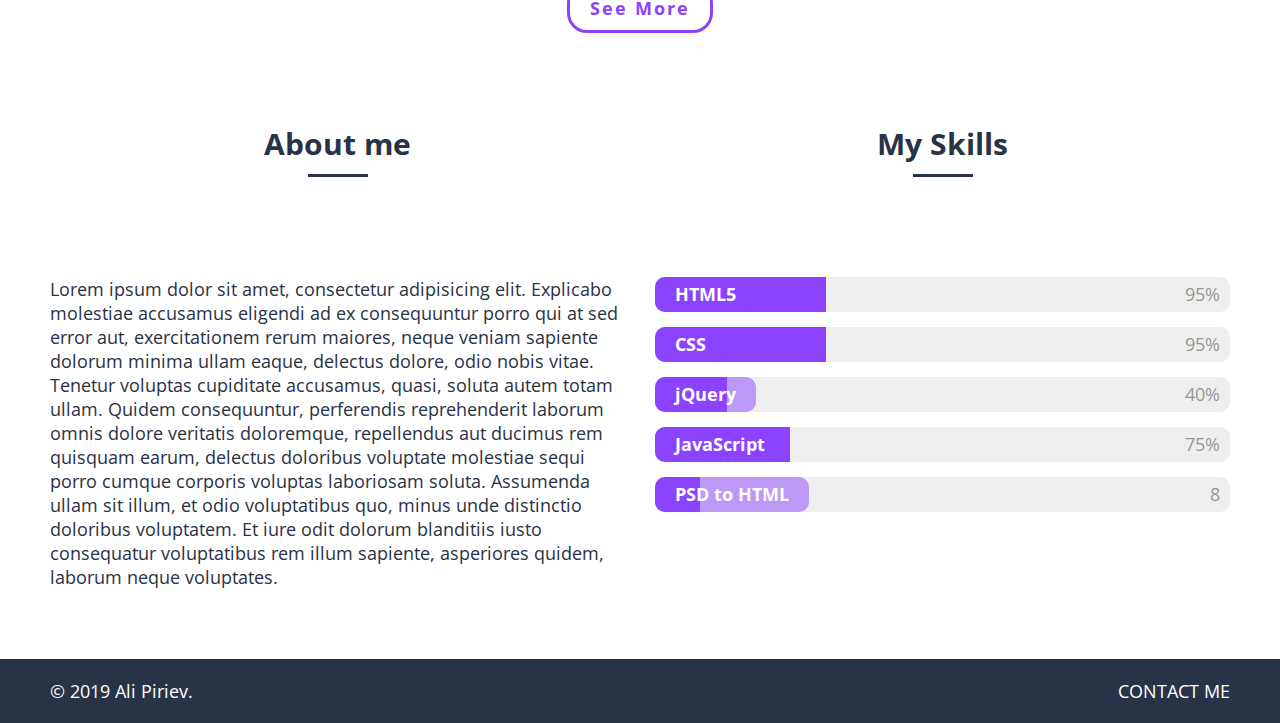
==== commit cf4d96bc: "add-two=site" ====
--- a/index.html
+++ b/index.html
@@ -42,6 +42,16 @@
 	<section class="portfolio container" id="prtf">
 		<h2>My Projects</h2>
 		<div class="portfolio-list">
+			<div class="portfolio-item">
+				<img src="img/owl_group.png">
+				<a href="https://piriali.github.io/owl_group/" class="portfolio-link" target="_blank">Visit Website</a>
+				<div class="portfolio-overlay"></div>
+			</div>
+			<div class="portfolio-item">
+				<img src="img/epokkera.png">
+				<a href="https://piriali.github.io/epokkera/" class="portfolio-link" target="_blank">Visit Website</a>
+				<div class="portfolio-overlay"></div>
+			</div>
 			<div class="portfolio-item">
 				<img src="img/portf-img-12.png">
 				<a href="https://piriali.github.io/neos/" class="portfolio-link" target="_blank">Visit Website</a>
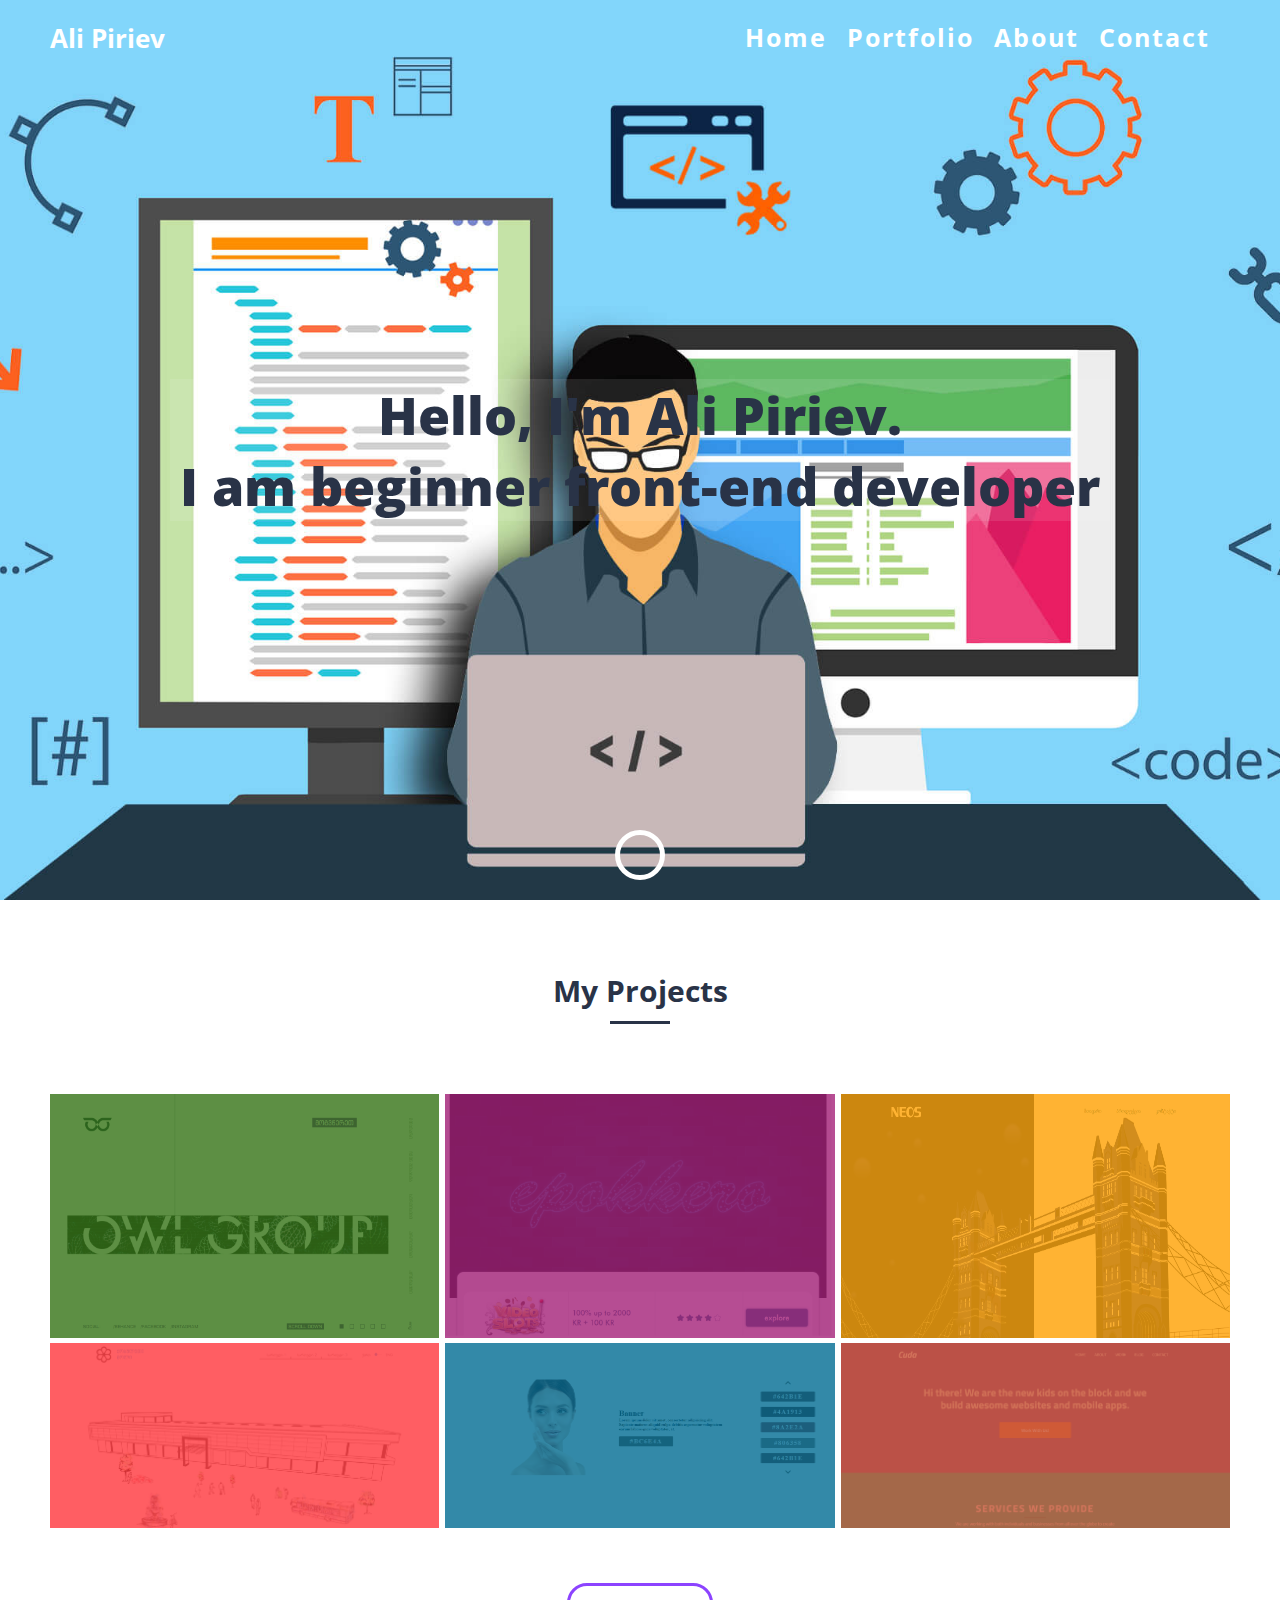
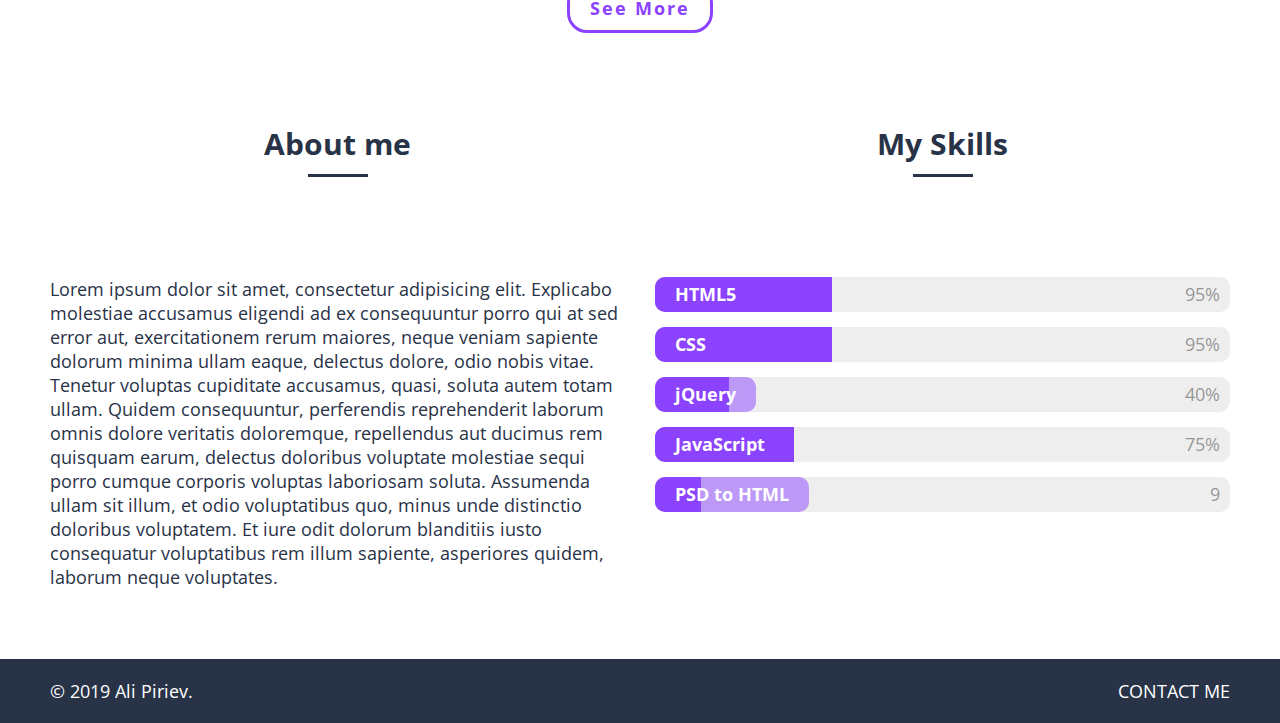
==== commit f2a4343a: "Update index.html" ====
--- a/index.html
+++ b/index.html
@@ -44,7 +44,7 @@
 		<div class="portfolio-list">
 			<div class="portfolio-item">
 				<img src="img/owl_group.png">
-				<a href="https://piriali.github.io/owl_group/" class="portfolio-link" target="_blank">Visit Website</a>
+				<a href="https://piriali.github.io/owl_group_3/" class="portfolio-link" target="_blank">Visit Website</a>
 				<div class="portfolio-overlay"></div>
 			</div>
 			<div class="portfolio-item">
